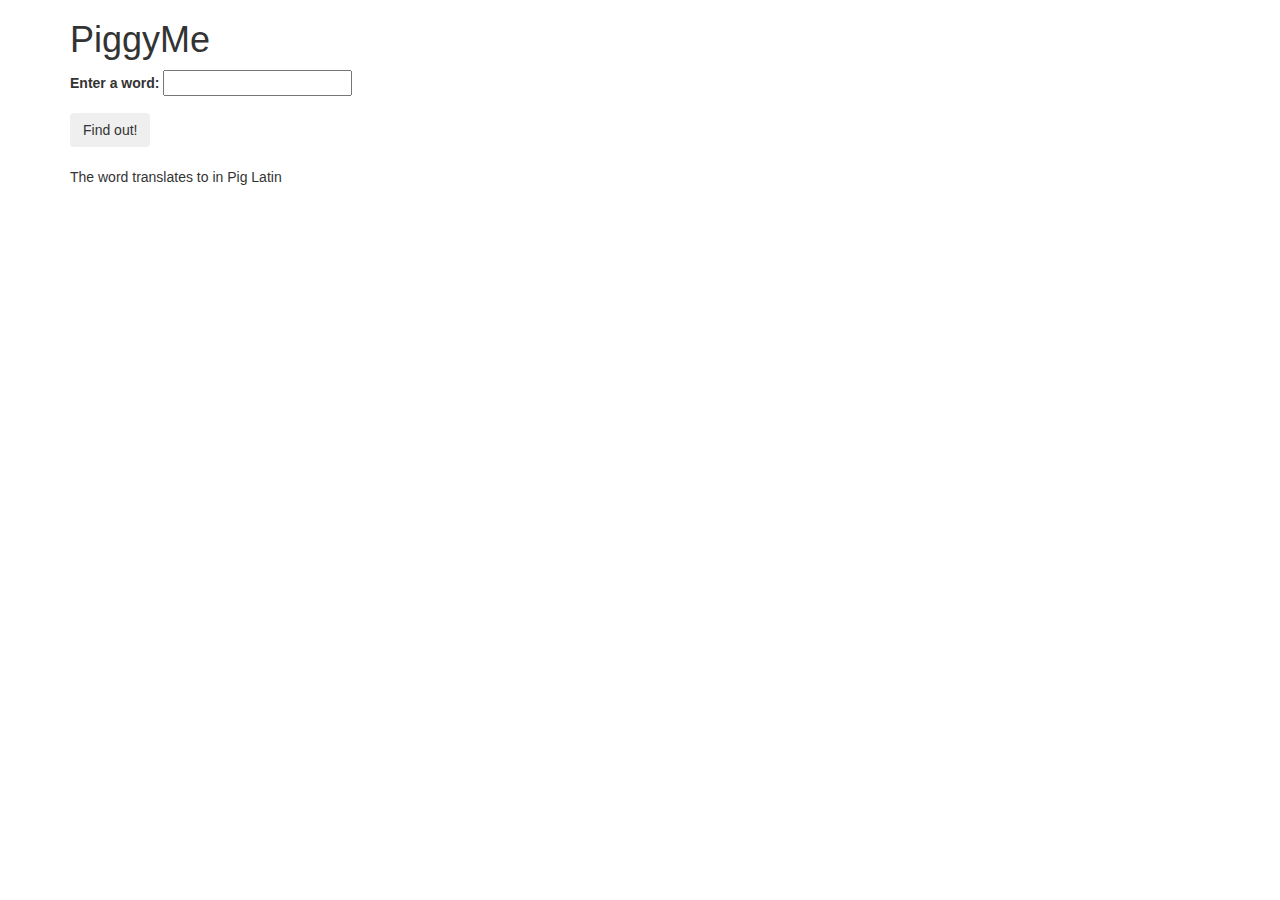
==== index.html @ 1ccde880 "rename piglatin.html to index.html add link to live app to readme" ====
<!DOCTYPE html>
<html>
  <head>
    <link rel="stylesheet" href="https://maxcdn.bootstrapcdn.com/bootstrap/3.3.5/css/bootstrap.min.css">
    <link href="css/styles.css" rel="stylesheet" type="text/css">
    <script src="js/jquery-1.11.3.js"></script>
    <script src="js/scripts.js"></script>
    <title>Pig Latin Translator</title>
  </head>
  <body>
    <div class="container">
      <h1>PiggyMe</h1>

      <form id="piglatin">
        <div class="form-group">
          <label for="word">Enter a word:</label>
          <input id="word" type="text">
        </div>

        <button type="submit" class="btn">Find out!</button>
      </form>
        <br>
      <div id="result">
        <p>The word <span class="word"></span> translates to <span class="result"></span> in Pig Latin</p>
      </div>
    </div>
  </body>
</html>
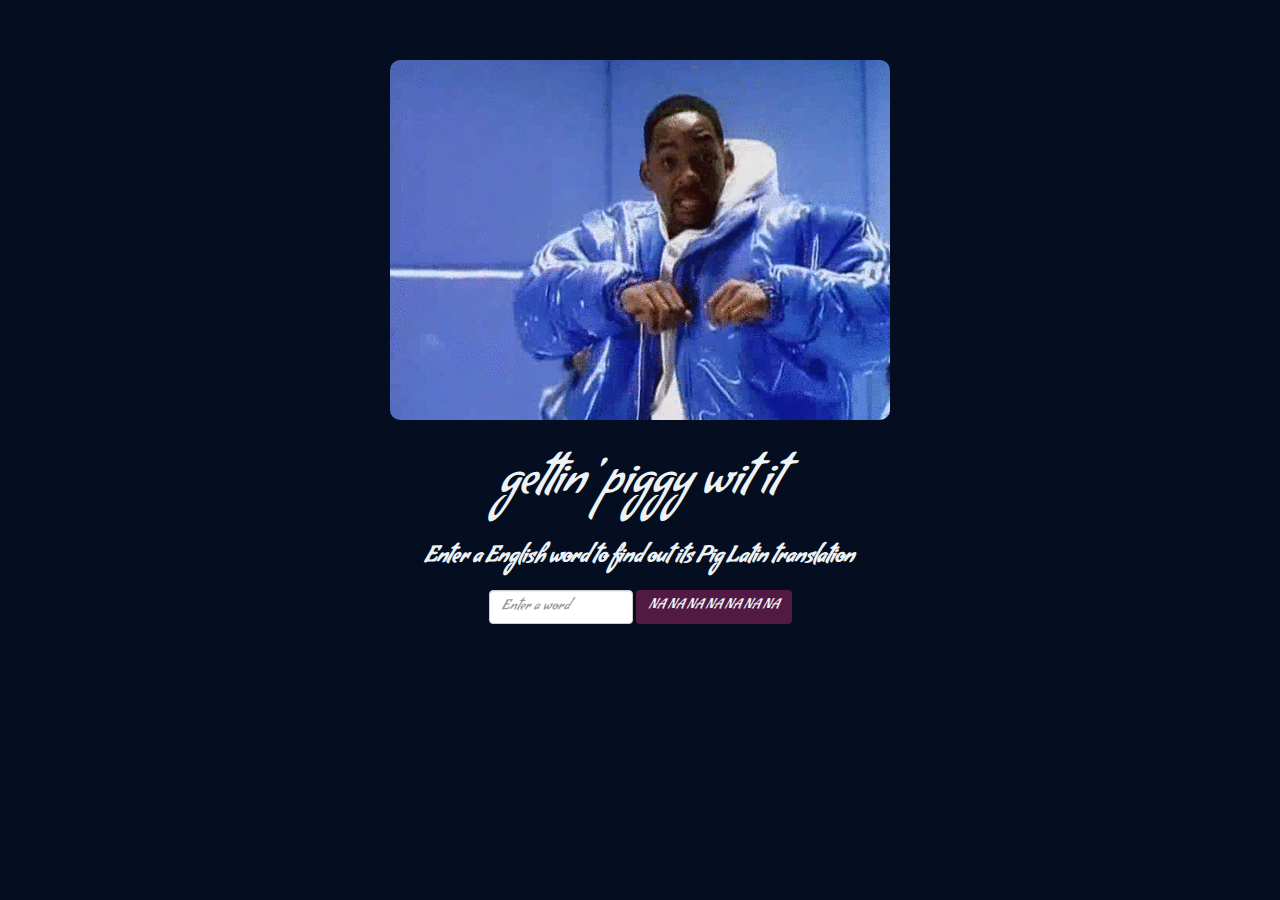
==== commit 838f700a: "add styling" ====
--- a/index.html
+++ b/index.html
@@ -5,24 +5,29 @@
     <link href="css/styles.css" rel="stylesheet" type="text/css">
     <script src="js/jquery-1.11.3.js"></script>
     <script src="js/scripts.js"></script>
-    <title>Pig Latin Translator</title>
+    <title>gettin' piggy wit it</title>
   </head>
-  <body>
-    <div class="container">
-      <h1>PiggyMe</h1>
-
-      <form id="piglatin">
+  <body class="text-center">
+    <div class="border text-center">
+    <div class="text-center">
+      <img src="img/jiggy.gif" alt="Will Smith gettin jiggy gif" />
+    </div>
+    <div class="transbox text-center">
+      <h1>gettin' piggy wit it</h1>
+      <div class="">
+      <form id="piglatin" class="navbar-form">
         <div class="form-group">
-          <label for="word">Enter a word:</label>
-          <input id="word" type="text">
+          <label for="word" >Enter a English word to find out its Pig Latin translation</label><br>
+          <input id="word" type="text" class="form-control" placeholder="Enter a word">
+          <button type="submit" class="btn">NA NA NA NA NA NA NA</button>
         </div>
-
-        <button type="submit" class="btn">Find out!</button>
       </form>
         <br>
       <div id="result">
-        <p>The word <span class="word"></span> translates to <span class="result"></span> in Pig Latin</p>
+        <h3>The word <span class="word"></span> translates to <span class="result"></span> in Pig Latin</h3>
       </div>
+    </div>
+  </div>
     </div>
   </body>
 </html>
--- a/css/styles.css
+++ b/css/styles.css
@@ -0,0 +1,36 @@
+@import url(https://fonts.googleapis.com/css?family=Condiment);
+
+#result {
+  display: none;
+}
+
+body {
+  background-color: #050D20;
+  color: #EDF2F4;
+  font-family: 'Condiment', cursive;
+}
+
+.btn {
+  background-color: #521945;
+}
+
+.btn:hover {
+  color: #FFA630;
+}
+
+h1 {
+  font-size: 3.4em;
+  margin-bottom: 30px
+}
+
+p, label {
+  font-size: 1.6em;
+  margin-bottom: 16px;
+}
+
+
+img {
+  margin-top: 60px;
+  margin-bottom: 20px;
+  border-radius: 10px;
+}
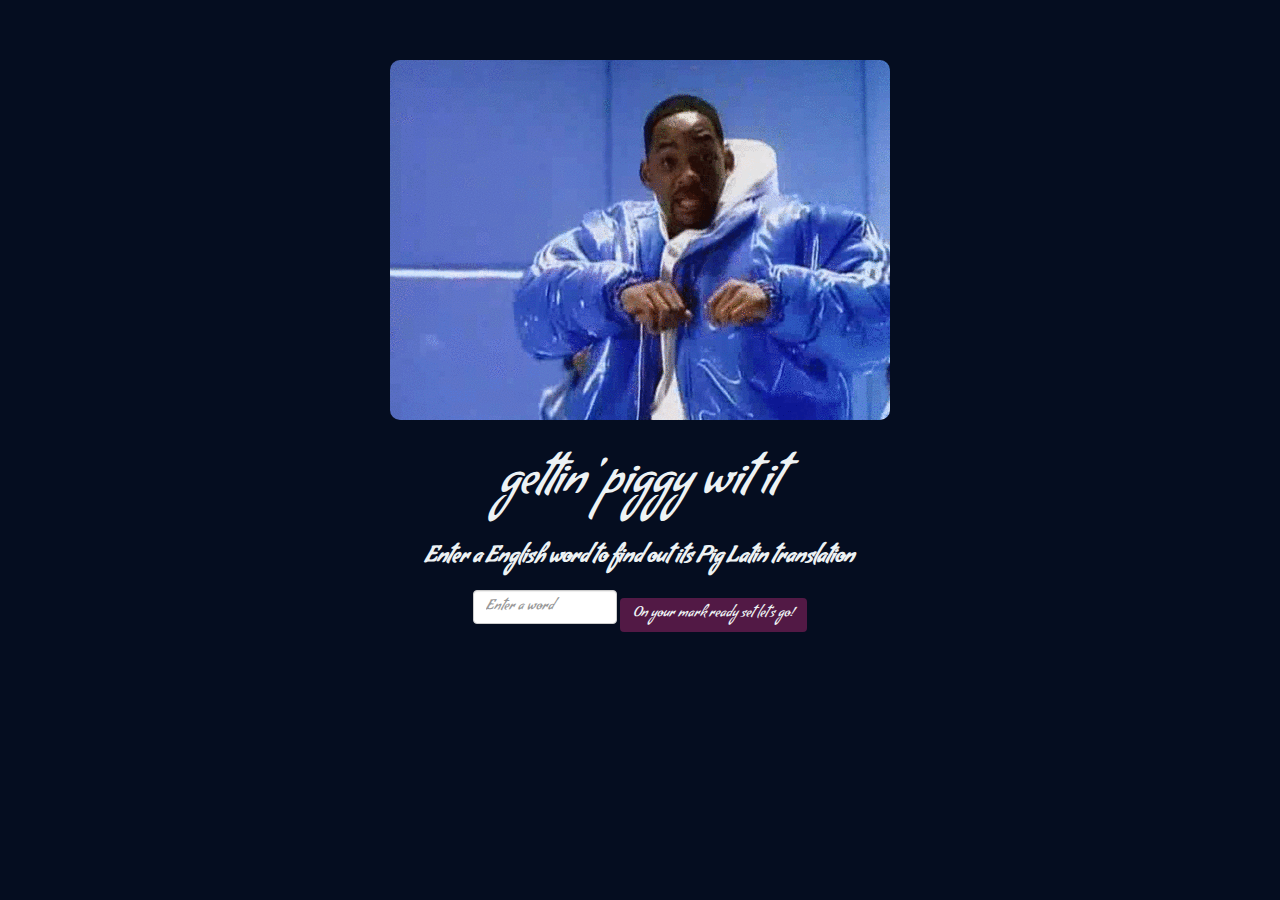
==== commit 6e121510: "change button text" ====
--- a/index.html
+++ b/index.html
@@ -9,25 +9,24 @@
   </head>
   <body class="text-center">
     <div class="border text-center">
-    <div class="text-center">
-      <img src="img/jiggy.gif" alt="Will Smith gettin jiggy gif" />
-    </div>
-    <div class="transbox text-center">
-      <h1>gettin' piggy wit it</h1>
-      <div class="">
-      <form id="piglatin" class="navbar-form">
-        <div class="form-group">
-          <label for="word" >Enter a English word to find out its Pig Latin translation</label><br>
-          <input id="word" type="text" class="form-control" placeholder="Enter a word">
-          <button type="submit" class="btn">NA NA NA NA NA NA NA</button>
+      <div class="text-center">
+        <img src="img/jiggy.gif" alt="Will Smith gettin jiggy gif" />
+      </div>
+      <div class="transbox text-center">
+        <h1>gettin' piggy wit it</h1>
+        <div class="">
+        <form id="piglatin" class="navbar-form">
+          <div class="form-group">
+            <label for="word" >Enter a English word to find out its Pig Latin translation</label><br>
+            <input id="word" type="text" class="form-control" placeholder="Enter a word">
+            <button type="submit" class="btn">On your mark ready set let's go!</button>
+          </div>
+        </form>
+          <div id="result">
+            <h3>The word <span class="word"></span> translates to <span class="result"></span> in Pig Latin</h3>
+          </div>
         </div>
-      </form>
-        <br>
-      <div id="result">
-        <h3>The word <span class="word"></span> translates to <span class="result"></span> in Pig Latin</h3>
       </div>
-    </div>
-  </div>
     </div>
   </body>
 </html>
--- a/css/styles.css
+++ b/css/styles.css
@@ -2,6 +2,7 @@
 
 #result {
   display: none;
+  margin-top: 26px;
 }
 
 body {
@@ -23,7 +24,7 @@
   margin-bottom: 30px
 }
 
-p, label {
+p, label, input {
   font-size: 1.6em;
   margin-bottom: 16px;
 }
